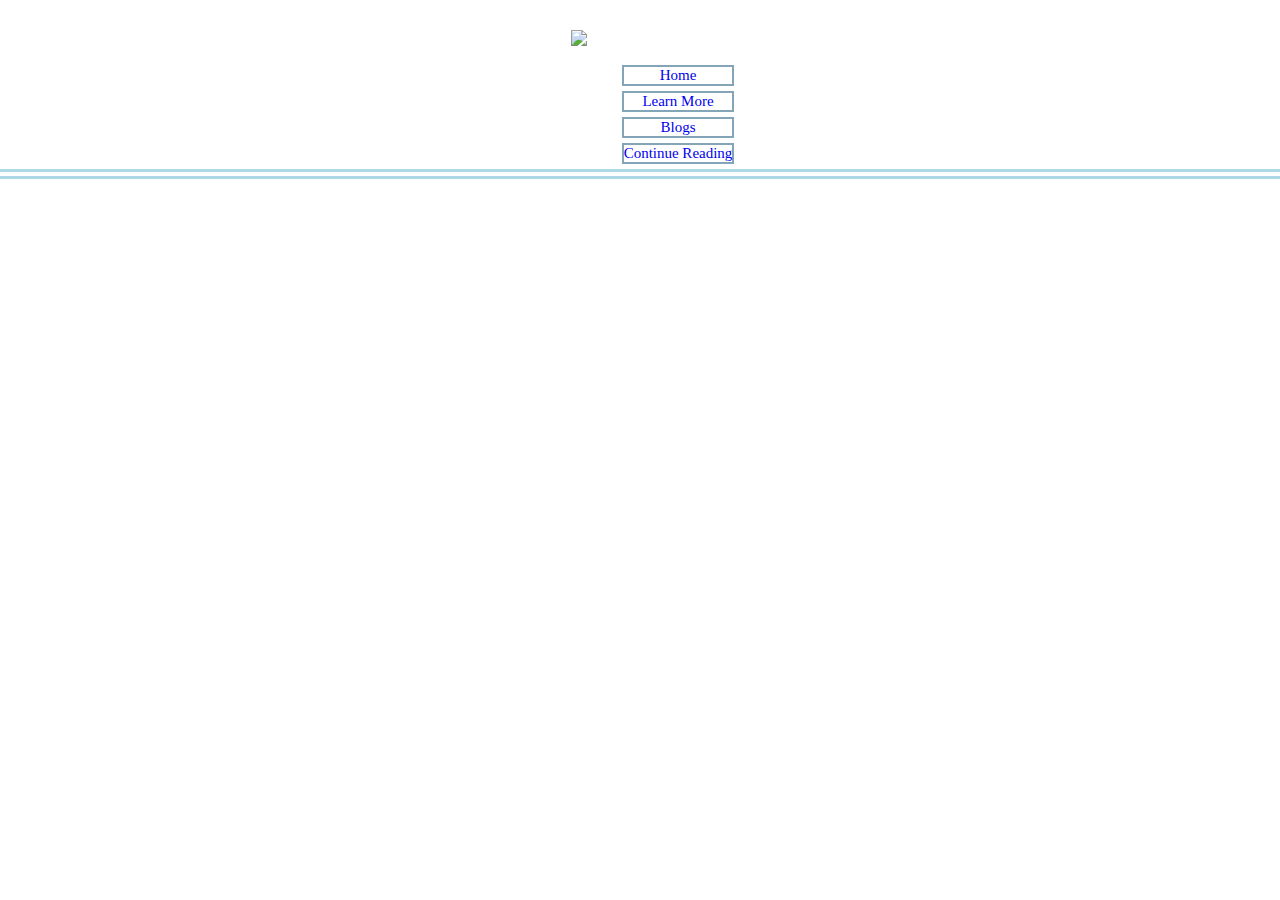
==== blog-post.html @ d0f2223a "git merge" ====
<!DOCTYPE html>
<html>
  <head>
    <title>Blog Post</title>
    <meta charset="utf-8" />
    <meta name="viewport" content="width=device-width, initial-scale=1, user-scalable=no" />
    <link rel="stylesheet" href="main.css" />
  </head>
  <body>
      <section id="header">
          <img class='logo' src="header.jpg" />
          <div id=drop-down>
            <div id='dorphome'>
              <a href='index.html'>
                Home
              </a>
            </div>
            <div id='dorplearnMore'>
              <a href='learn-more.html'>
                Learn More
              </a>
            </div>
            <div id='dorpBlog'>
              <a href='blog-post.html'>
                Blogs
              </a>
            </div>
            <div id='dorpcontinueRead'>
              <a href = 'continue-reading.html'>Continue Reading</a>
          </div>
          </div>
        </section>
  </body>
</html>
---- main.css ----
body{
    margin: 0px;
    padding: 0px;
}
p{
    font-size: 15px;

}
h1{
    margin-bottom: 10px;
}
h2{
    font-family: fantasy;
}
.lineBreak{
    border-bottom: #84A5b8 solid 1px;
}
.doubleBreak{
    border-bottom: #84A5b8 double 4px;
}
.logo{
    max-width: 350px;
    margin: 30px;
}

/*--------------------------------------------------------------*/
/* Main Container styles */


#mainContainer{
    display: grid;
    grid-template-columns: 20vw 20vw 20vw 20vw 20vw;
    grid-template-rows: auto;
    grid-template-areas: 
    ". header header header . "
    ". title title title ."
    "topImgHolder topImgHolder topImgHolder topImgHolder topImgHolder"
    "quoteBar quoteBar quoteBar quoteBar quoteBar"
    " . main main features . "
    "footer footer footer footer footer"
}


/*--------------------------------------------------------------*/
/* Header Styles */
#title{
    grid-area: title;
    display: flex;
    justify-content: center;
    align-items: center;
    font-size: 45px;
    margin-bottom: 13vh;
    font-family: fantasy
}

a{
    text-decoration: none;
}

div[id^="dorp"]{
    margin: 5px;
    font-size: 15px;
    border: solid 2px #84A5b8;
    text-decoration: none;
}

div[id^="dorp"]:hover{
    box-shadow: 2px 2px 2px black;
}
#drop-down{
    display: none;
}

#header:hover
#drop-down{
    display: inline-block;
    margin-top: 60px;
}


#header{
    margin-bottom: 2vh;
    border-bottom: double lightblue 10px;
    grid-area: header;
    font-family: fantasy;
    font-size: 50px;
    height: auto;
    text-align:center;
    display: flex;
    justify-content: center;
}


/*--------------------------------------------------------------*/
/* Top Images Styles */

#topImgHolder{
    grid-area: topImgHolder;
    height: auto;
    display: flex;
    justify-content: center;;
    margin-bottom: 13vh;
    
}
.firstImgs{
    border: 3px solid #84A5b8;
    max-width: 300px;
    max-height: 200px;
}
.caption{
    margin-top: 10px;
    text-align:  center;
    font-family: fantasy;
    font-size: 18px;
}

/*--------------------------------------------------------------*/
/* Quote Bar Styles */

#quoteBar{
    margin-bottom: 10vh;
    display: flex;
    height: 150px;
    grid-area: quoteBar;
    align-items: center;
    justify-content: center;
}

/*--------------------------------------------------------------*/
/* Main Articles Styles */

#main{
    padding: 5px;
    margin: 10px;
    grid-area: main;
    height: 100vh;
    overflow: scroll;   
}
.continueReading{
    font-size: 12px;
    margin-bottom: 15px;
    max-width: 100px;
    height: 20px;
    display: flex;
    align-items: center;
    justify-content: center;
    background-color: rgb(179, 218, 241); 
    box-shadow: 1px 1px 1px black;
}
.continueReading:hover{
    box-shadow: 2px 2px 2px
}
.articleImgs{
    max-width:35vw;
    height: auto;
    border: rgb(179, 218, 241) solid 2px;
    

}


/*--------------------------------------------------------------*/
/* Blog Post Styles */

#features{
    padding: 5px;
    margin: 10px;
    grid-area: features;
    height:100vh;
    overflow: scroll;
}
.date{
    margin-top: 15px;
    display: flex;
    background-color: rgb(66, 104, 124);
    align-items: center;
    justify-content: center;
    max-width: 75px;
    height: 25px;
    box-shadow: 1px 1px 1px black;
    border-radius: 5%;
    color: white;
}

.learnMore{
    font-size: 12px;
    margin-bottom: 15px;
    max-width: 80px;
    display: flex;
    align-items: center;
    justify-content: center;
    background-color: rgb(179, 218, 241); 
    box-shadow: 1px 1px 1px black;
    border-radius: 5%
}
.learnMore:hover{
    box-shadow: 2px 2px 2px
}

/*--------------------------------------------------------------*/
/* Footer Styles */

#footer{
    grid-area: footer;
    height:700px;
    display: flex;
    justify-content: flex-end;
    align-items: flex-end;
    background-image: url("footer.jpg");
    background-repeat: no-repeat;
    background-size: 100vw;
}

#form{
    margin-right: 150px;
    margin-bottom: 25px;
    color: white;
    position: relative;
}

#description{
    min-width: 250px;
    min-height: 150px;
    display: flex;
}
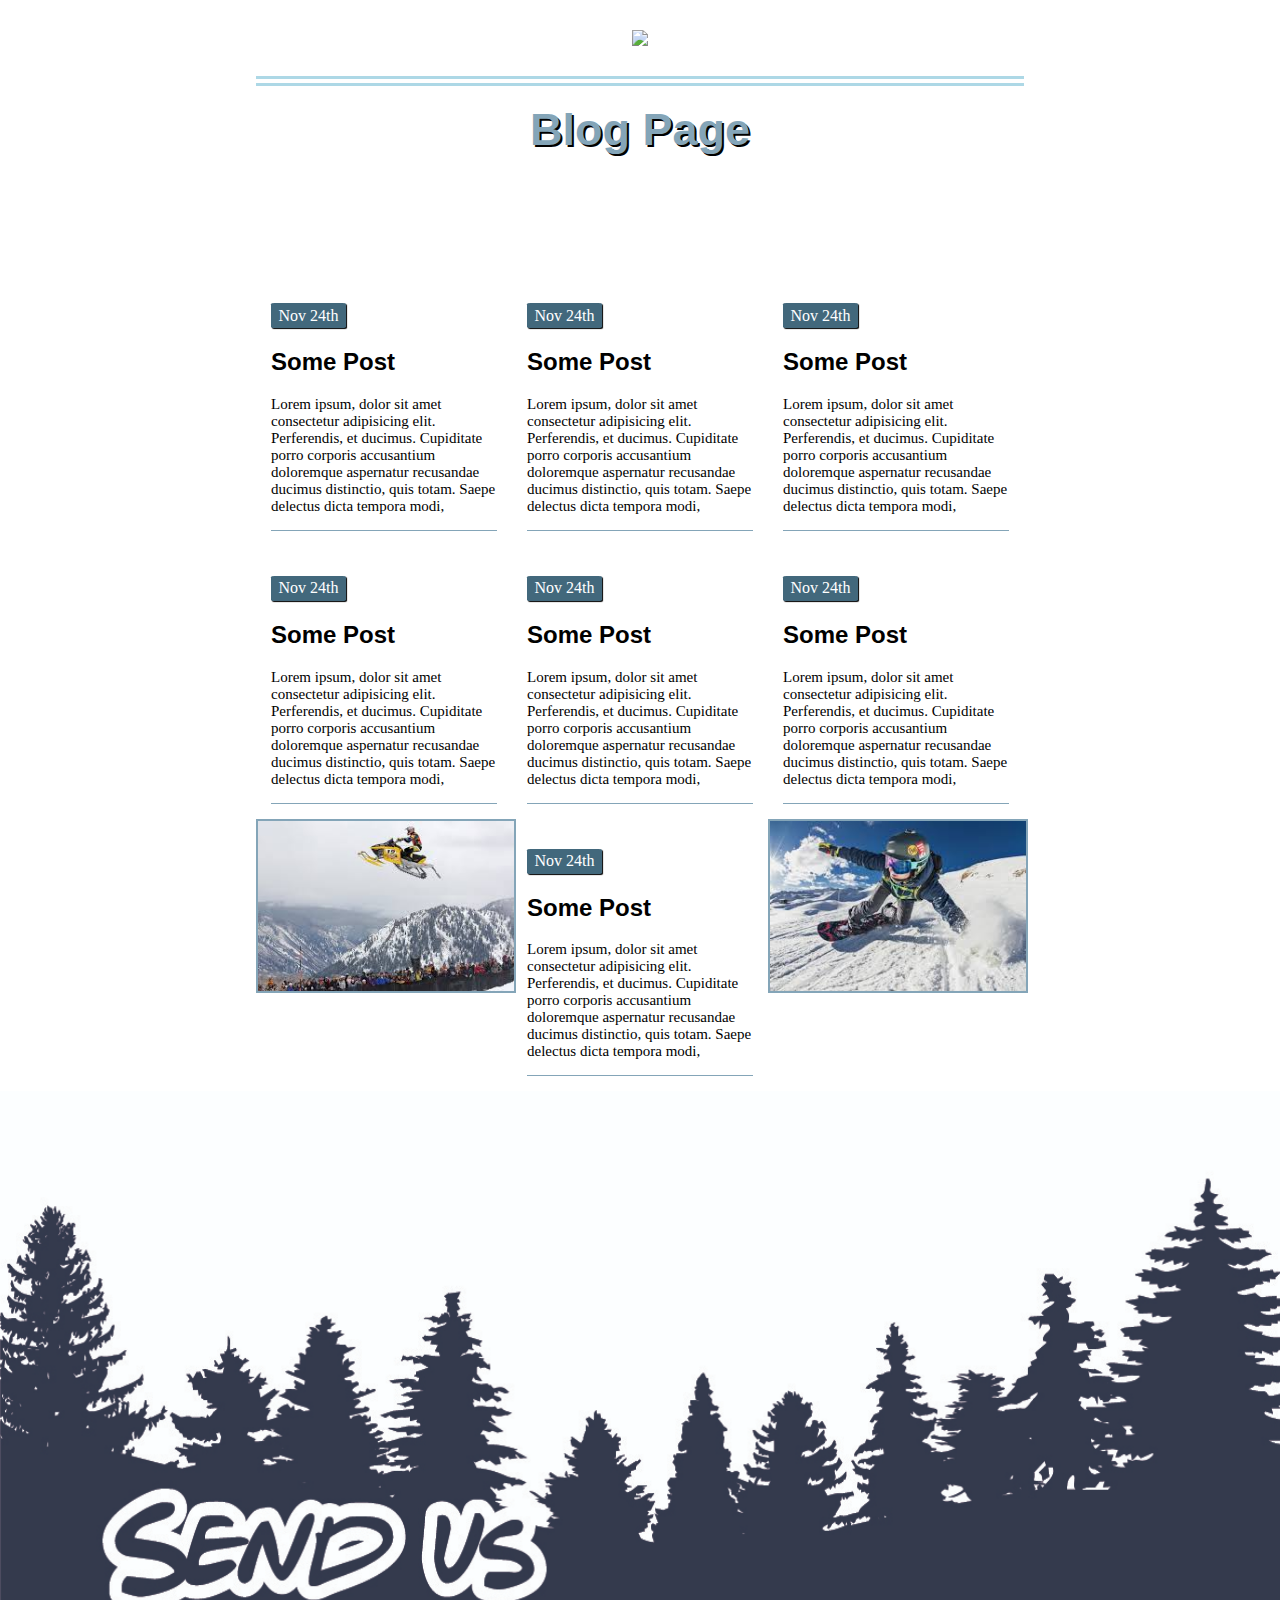
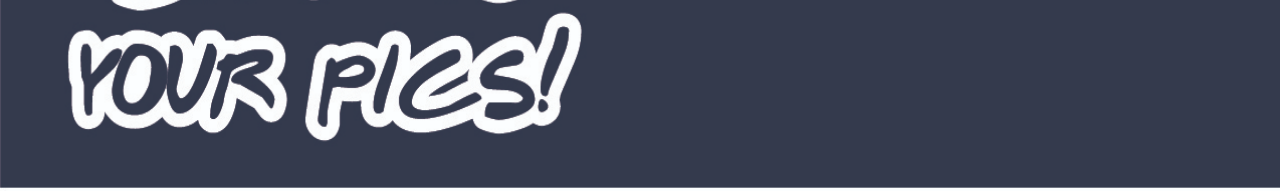
==== commit 2f9481f4: "Final commits to this branch" ====
--- a/blog-post.html
+++ b/blog-post.html
@@ -1,34 +1,104 @@
 <!DOCTYPE html>
 <html>
-  <head>
-    <title>Blog Post</title>
-    <meta charset="utf-8" />
-    <meta name="viewport" content="width=device-width, initial-scale=1, user-scalable=no" />
-    <link rel="stylesheet" href="main.css" />
-  </head>
-  <body>
-      <section id="header">
-          <img class='logo' src="header.jpg" />
-          <div id=drop-down>
-            <div id='dorphome'>
-              <a href='index.html'>
-                Home
-              </a>
-            </div>
-            <div id='dorplearnMore'>
-              <a href='learn-more.html'>
-                Learn More
-              </a>
-            </div>
-            <div id='dorpBlog'>
-              <a href='blog-post.html'>
-                Blogs
-              </a>
-            </div>
-            <div id='dorpcontinueRead'>
-              <a href = 'continue-reading.html'>Continue Reading</a>
-          </div>
-          </div>
-        </section>
-  </body>
-</html>
+
+<head>
+  <title>Blog Post</title>
+  <meta charset="utf-8" />
+  <meta name="viewport" content="width=device-width, initial-scale=1, user-scalable=no" />
+  <link rel="stylesheet" href="main.css" />
+</head>
+
+<body>
+  <section id=blogContainer>
+    <section id="header">
+      <img class='logo' src="header.jpg" />
+      <div id=drop-down>
+        <div id='dorphome'>
+          <a href='index.html'>
+            Home
+          </a>
+        </div>
+        <div id='dorplearnMore'>
+          <a href='learn-more.html'>
+            Learn More
+          </a>
+        </div>
+        <div id='dorpBlog'>
+          <a href='blog-post.html'>
+            Blogs
+          </a>
+        </div>
+        <div id='dorpcontinueRead'>
+          <a href='continue-reading.html'>Continue Reading</a>
+        </div>
+      </div>
+    </section>
+    <section id=title>
+      Blog Page
+    </section>
+    <post id='post1'>
+      <div class=date>Nov 24th</div>
+      <h2>Some Post</h2>
+      <p>Lorem ipsum, dolor sit amet consectetur adipisicing elit. Perferendis, et ducimus. Cupiditate porro corporis
+        accusantium doloremque aspernatur recusandae ducimus distinctio, quis totam. Saepe delectus dicta tempora modi,
+      </p>
+      <div class='lineBreak'></div>
+    </post>
+    <post id='post2'>
+      <div class=date>Nov 24th</div>
+      <h2>Some Post</h2>
+      <p>Lorem ipsum, dolor sit amet consectetur adipisicing elit. Perferendis, et ducimus. Cupiditate porro corporis
+        accusantium doloremque aspernatur recusandae ducimus distinctio, quis totam. Saepe delectus dicta tempora modi,
+      </p>
+      <div class='lineBreak'></div>
+    </post>
+    <post id='post3'>
+    <div class=date>Nov 24th</div>
+    <h2>Some Post</h2>
+    <p>Lorem ipsum, dolor sit amet consectetur adipisicing elit. Perferendis, et ducimus. Cupiditate porro corporis
+      accusantium doloremque aspernatur recusandae ducimus distinctio, quis totam. Saepe delectus dicta tempora modi,
+    </p>
+    <div class='lineBreak'></div>
+  </post>
+    <post id='post4'>
+    <div class=date>Nov 24th</div>
+    <h2>Some Post</h2>
+    <p>Lorem ipsum, dolor sit amet consectetur adipisicing elit. Perferendis, et ducimus. Cupiditate porro corporis
+      accusantium doloremque aspernatur recusandae ducimus distinctio, quis totam. Saepe delectus dicta tempora modi,
+    </p>
+    <div class='lineBreak'></div>
+  </post>
+    <post id='post5'>
+    <div class=date>Nov 24th</div>
+    <h2>Some Post</h2>
+    <p>Lorem ipsum, dolor sit amet consectetur adipisicing elit. Perferendis, et ducimus. Cupiditate porro corporis
+      accusantium doloremque aspernatur recusandae ducimus distinctio, quis totam. Saepe delectus dicta tempora modi,
+    </p>
+    <div class='lineBreak'></div>
+  </post>
+    <post id='post6'>
+    <div class=date>Nov 24th</div>
+    <h2>Some Post</h2>
+    <p>Lorem ipsum, dolor sit amet consectetur adipisicing elit. Perferendis, et ducimus. Cupiditate porro corporis
+      accusantium doloremque aspernatur recusandae ducimus distinctio, quis totam. Saepe delectus dicta tempora modi,
+    </p>
+    <div class='lineBreak'></div>
+  </post>
+    <post id='post7'>
+      <div class=date>Nov 24th</div>
+      <h2>Some Post</h2>
+      <p>Lorem ipsum, dolor sit amet consectetur adipisicing elit. Perferendis, et ducimus. Cupiditate porro corporis
+        accusantium doloremque aspernatur recusandae ducimus distinctio, quis totam. Saepe delectus dicta tempora modi,
+      </p>
+      <div class='lineBreak'></div>
+    </post>
+
+    <img id= bottomLeft src = "downloadmobile.jpeg"/>
+    <img id= bottomRight src = "downloadsnow.jpeg"/>
+    <section id="footer">
+      <img id="footerimg" src="Footer.jpg" />
+    </section>
+  </section>
+</body>
+
+</html>--- a/main.css
+++ b/main.css
@@ -10,7 +10,7 @@
     margin-bottom: 10px;
 }
 h2{
-    font-family: fantasy;
+    font-family: 'Segoe UI', Tahoma, Geneva, Verdana, sans-serif;;
 }
 .lineBreak{
     border-bottom: #84A5b8 solid 1px;
@@ -44,13 +44,16 @@
 /*--------------------------------------------------------------*/
 /* Header Styles */
 #title{
+    text-shadow: 2px 2px black;
     grid-area: title;
     display: flex;
     justify-content: center;
     align-items: center;
     font-size: 45px;
     margin-bottom: 13vh;
-    font-family: fantasy
+    font-family: 'Segoe UI', Tahoma, Geneva, Verdana, sans-serif;
+    font-weight: 800;
+    color: #84A5b8
 }
 
 a{
@@ -110,7 +113,7 @@
 .caption{
     margin-top: 10px;
     text-align:  center;
-    font-family: fantasy;
+    font-family:'Segoe UI', Tahoma, Geneva, Verdana, sans-serif;
     font-size: 18px;
 }
 
@@ -204,25 +207,100 @@
     grid-area: footer;
     height:700px;
     display: flex;
-    justify-content: flex-end;
-    align-items: flex-end;
-    background-image: url("footer.jpg");
-    background-repeat: no-repeat;
-    background-size: 100vw;
-}
-
-#form{
-    margin-right: 150px;
-    margin-bottom: 25px;
-    color: white;
-    position: relative;
-}
-
-#description{
-    min-width: 250px;
-    min-height: 150px;
-    display: flex;
-}
-
-
-
+    justify-content: center;
+    align-items: stretch;
+}
+
+#footerimg{
+    width: 100vw
+}
+
+
+/*--------------------------------------------------------*/
+/* Container for blog page styles */
+
+#blogContainer{
+display: grid;
+grid-gap: 0;
+grid-template-columns: 20vw 20vw 20vw 20vw 20vw;
+grid-template-rows: auto;
+grid-template-areas: 
+". header header header . "
+". title title title ."
+" . post1 post2 post3 . "
+" . post4 post5 post6 . "
+" . bottomLeft post7 bottomRight ."
+"footer footer footer footer footer"
+}
+
+#bottomLeft{
+    
+    border: solid 2px #84A5b8;
+    max-width: 20vw;
+    grid-area: bottomLeft;
+}
+#bottomRight{
+    
+    border: solid 2px #84A5b8;
+    max-width: 20vw;
+    grid-area: bottomRight;
+}
+
+#post1{
+    margin: 15px;
+    grid-area: post1;
+}
+#post2{
+    margin: 15px;
+    grid-area: post2
+}
+#post3{
+    margin: 15px;
+    grid-area: post3
+}
+#post4{
+    margin: 15px;
+    grid-area: post4
+}
+#post5{
+    margin: 15px;
+    grid-area: post5
+}
+#post6{
+    margin: 15px;
+    grid-area: post6
+}
+#post7{
+    margin: 15px;
+    grid-area: post7
+}
+
+
+/*--------------------------------------------------------*/
+/* Container for learn more page styles */
+
+#learnContainer{
+    display: grid;
+    grid-template-columns: 20vw 20vw 20vw 20vw 20vw;
+    grid-template-rows: auto;
+    grid-template-areas: 
+    ". header header header . "
+    ". title title title ."
+    " . main main features . "
+    "footer footer footer footer footer"
+    }
+
+
+/*--------------------------------------------------------*/
+/* Container for continue reading page styles */
+
+#continueReadingContainer{
+display: grid;
+grid-template-columns: 20vw 20vw 20vw 20vw 20vw;
+grid-template-rows: auto;
+grid-template-areas: 
+". header header header . "
+". title title title ."
+" . main main features . "
+"footer footer footer footer footer"
+}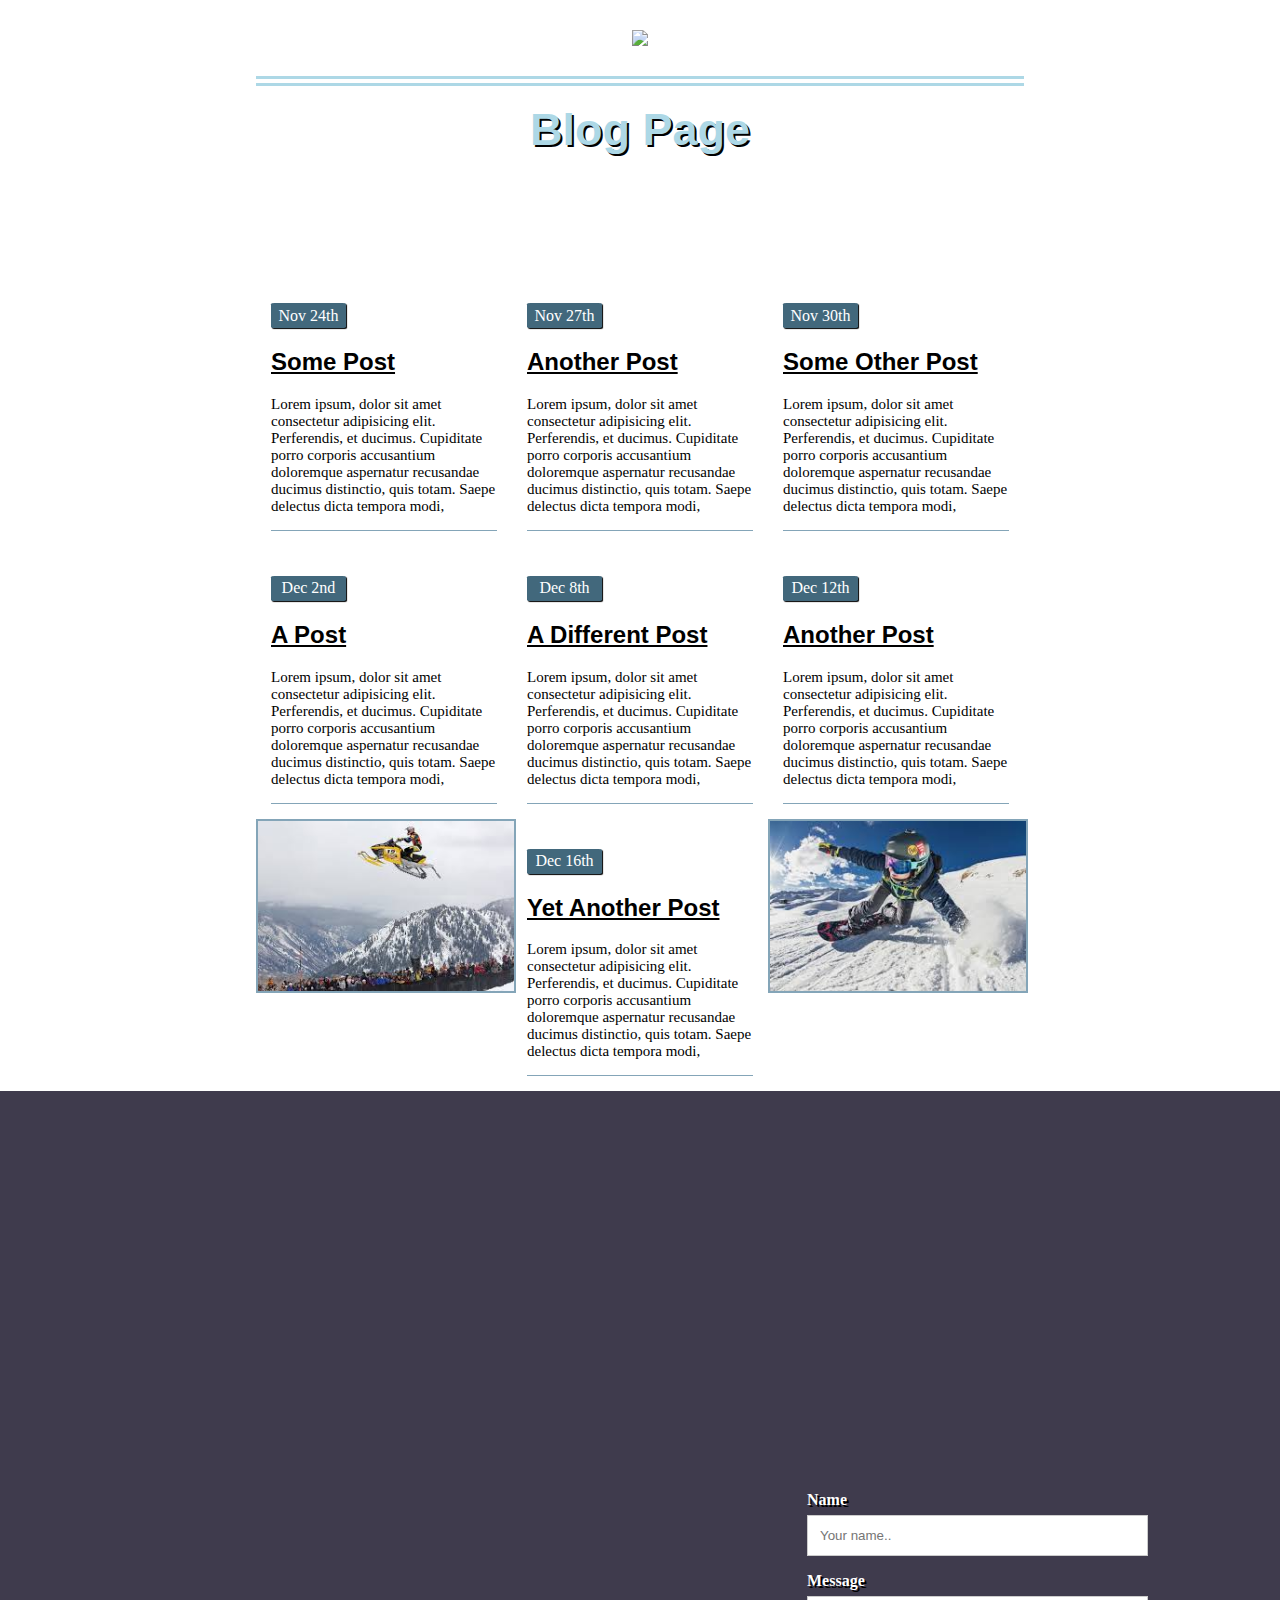
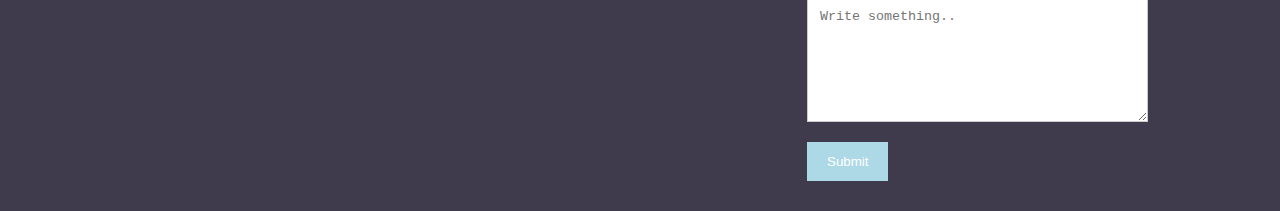
==== commit e9d2c400: "Final commit" ====
--- a/blog-post.html
+++ b/blog-post.html
@@ -45,59 +45,67 @@
       <div class='lineBreak'></div>
     </post>
     <post id='post2'>
-      <div class=date>Nov 24th</div>
-      <h2>Some Post</h2>
+      <div class=date>Nov 27th</div>
+      <h2>Another Post</h2>
       <p>Lorem ipsum, dolor sit amet consectetur adipisicing elit. Perferendis, et ducimus. Cupiditate porro corporis
         accusantium doloremque aspernatur recusandae ducimus distinctio, quis totam. Saepe delectus dicta tempora modi,
       </p>
       <div class='lineBreak'></div>
     </post>
     <post id='post3'>
-    <div class=date>Nov 24th</div>
-    <h2>Some Post</h2>
-    <p>Lorem ipsum, dolor sit amet consectetur adipisicing elit. Perferendis, et ducimus. Cupiditate porro corporis
-      accusantium doloremque aspernatur recusandae ducimus distinctio, quis totam. Saepe delectus dicta tempora modi,
-    </p>
-    <div class='lineBreak'></div>
-  </post>
+      <div class=date>Nov 30th</div>
+      <h2>Some Other Post</h2>
+      <p>Lorem ipsum, dolor sit amet consectetur adipisicing elit. Perferendis, et ducimus. Cupiditate porro corporis
+        accusantium doloremque aspernatur recusandae ducimus distinctio, quis totam. Saepe delectus dicta tempora modi,
+      </p>
+      <div class='lineBreak'></div>
+    </post>
     <post id='post4'>
-    <div class=date>Nov 24th</div>
-    <h2>Some Post</h2>
-    <p>Lorem ipsum, dolor sit amet consectetur adipisicing elit. Perferendis, et ducimus. Cupiditate porro corporis
-      accusantium doloremque aspernatur recusandae ducimus distinctio, quis totam. Saepe delectus dicta tempora modi,
-    </p>
-    <div class='lineBreak'></div>
-  </post>
+      <div class=date>Dec 2nd</div>
+      <h2>A Post</h2>
+      <p>Lorem ipsum, dolor sit amet consectetur adipisicing elit. Perferendis, et ducimus. Cupiditate porro corporis
+        accusantium doloremque aspernatur recusandae ducimus distinctio, quis totam. Saepe delectus dicta tempora modi,
+      </p>
+      <div class='lineBreak'></div>
+    </post>
     <post id='post5'>
-    <div class=date>Nov 24th</div>
-    <h2>Some Post</h2>
-    <p>Lorem ipsum, dolor sit amet consectetur adipisicing elit. Perferendis, et ducimus. Cupiditate porro corporis
-      accusantium doloremque aspernatur recusandae ducimus distinctio, quis totam. Saepe delectus dicta tempora modi,
-    </p>
-    <div class='lineBreak'></div>
-  </post>
+      <div class=date>Dec 8th</div>
+      <h2>A Different Post</h2>
+      <p>Lorem ipsum, dolor sit amet consectetur adipisicing elit. Perferendis, et ducimus. Cupiditate porro corporis
+        accusantium doloremque aspernatur recusandae ducimus distinctio, quis totam. Saepe delectus dicta tempora modi,
+      </p>
+      <div class='lineBreak'></div>
+    </post>
     <post id='post6'>
-    <div class=date>Nov 24th</div>
-    <h2>Some Post</h2>
-    <p>Lorem ipsum, dolor sit amet consectetur adipisicing elit. Perferendis, et ducimus. Cupiditate porro corporis
-      accusantium doloremque aspernatur recusandae ducimus distinctio, quis totam. Saepe delectus dicta tempora modi,
-    </p>
-    <div class='lineBreak'></div>
-  </post>
+      <div class=date>Dec 12th</div>
+      <h2>Another Post</h2>
+      <p>Lorem ipsum, dolor sit amet consectetur adipisicing elit. Perferendis, et ducimus. Cupiditate porro corporis
+        accusantium doloremque aspernatur recusandae ducimus distinctio, quis totam. Saepe delectus dicta tempora modi,
+      </p>
+      <div class='lineBreak'></div>
+    </post>
     <post id='post7'>
-      <div class=date>Nov 24th</div>
-      <h2>Some Post</h2>
+      <div class=date>Dec 16th</div>
+      <h2>Yet Another Post</h2>
       <p>Lorem ipsum, dolor sit amet consectetur adipisicing elit. Perferendis, et ducimus. Cupiditate porro corporis
         accusantium doloremque aspernatur recusandae ducimus distinctio, quis totam. Saepe delectus dicta tempora modi,
       </p>
       <div class='lineBreak'></div>
     </post>
 
-    <img id= bottomLeft src = "downloadmobile.jpeg"/>
-    <img id= bottomRight src = "downloadsnow.jpeg"/>
-    <section id="footer">
-      <img id="footerimg" src="Footer.jpg" />
-    </section>
+    <img id=bottomLeft src="downloadmobile.jpeg" />
+    <img id=bottomRight src="downloadsnow.jpeg" />
+    <div id='footer' style="background-image: url('footer.jpg')">
+        <div class="column">
+          <form action="/action_page.php">
+            <label for="fname">Name</label>
+            <input type="text" id="fname" name="firstname" placeholder="Your name..">
+            <label for="subject">Message</label>
+            <textarea id="subject" name="subject" placeholder="Write something.." style="height:100px"></textarea>
+            <input type="submit" value="Submit">
+          </form>
+      </div>
+    </div>
   </section>
 </body>
 
--- a/main.css
+++ b/main.css
@@ -1,4 +1,5 @@
 body{
+    height:100vh;
     margin: 0px;
     padding: 0px;
 }
@@ -8,9 +9,17 @@
 }
 h1{
     margin-bottom: 10px;
+    font-family: 'Segoe UI', Tahoma, Geneva, Verdana, sans-serif;
+    font-weight: bolder;
 }
 h2{
+    text-decoration-line: underline;
     font-family: 'Segoe UI', Tahoma, Geneva, Verdana, sans-serif;;
+}
+h3{
+    font-family: cursive;
+    font-size: 50px;
+    color: lightblue
 }
 .lineBreak{
     border-bottom: #84A5b8 solid 1px;
@@ -22,12 +31,25 @@
     max-width: 350px;
     margin: 30px;
 }
+.enter{
+    max-width: 750px;
+}
+.enter:hover{
+    max-width:1000px;
+}
+
+#enterbutton{
+    display: flex;
+    justify-content: center;
+    margin-top: 100px;
+}
 
 /*--------------------------------------------------------------*/
 /* Main Container styles */
 
 
 #mainContainer{
+    max-height: 100vh;
     display: grid;
     grid-template-columns: 20vw 20vw 20vw 20vw 20vw;
     grid-template-rows: auto;
@@ -52,8 +74,8 @@
     font-size: 45px;
     margin-bottom: 13vh;
     font-family: 'Segoe UI', Tahoma, Geneva, Verdana, sans-serif;
-    font-weight: 800;
-    color: #84A5b8
+    font-weight: 900;
+    color: lightblue
 }
 
 a{
@@ -106,7 +128,8 @@
     
 }
 .firstImgs{
-    border: 3px solid #84A5b8;
+    box-shadow: 2px 2px 2px;
+    border: 10px double lightblue;
     max-width: 300px;
     max-height: 200px;
 }
@@ -114,7 +137,9 @@
     margin-top: 10px;
     text-align:  center;
     font-family:'Segoe UI', Tahoma, Geneva, Verdana, sans-serif;
+    font-style: italic;
     font-size: 18px;
+
 }
 
 /*--------------------------------------------------------------*/
@@ -205,15 +230,56 @@
 
 #footer{
     grid-area: footer;
-    height:700px;
-    display: flex;
-    justify-content: center;
-    align-items: stretch;
-}
-
-#footerimg{
-    width: 100vw
-}
+    height: 700px;
+    display: flex;
+    align-content: flex-end;
+    justify-content: flex-end;
+    background-repeat: no-repeat;
+    background-size: 100vw;
+    background-color: rgb(63, 59, 77);
+    color: white;
+    padding: 10px;
+    display: flex;
+    align-items: flex-end;
+    justify-content: flex-end;
+}
+
+  /* Style inputs */
+  input[type=text], select, textarea {
+    width: 100%;
+    padding: 12px;
+    border: 1px solid #ccc;
+    margin-top: 6px;
+    margin-bottom: 16px;
+    margin-right: 20px;
+    resize: vertical;
+  }
+  input[type=submit] {
+    background-color: lightblue;
+    color: white;
+    padding: 12px 20px;
+    border: none;
+    cursor: pointer;
+  }
+  
+  input[type=submit]:hover {
+    background-color:rgb(124, 198, 223);
+  }
+  
+  /* Style the container/contact section */
+  
+  
+  /* Create two columns that float next to eachother */
+  .column {
+    font-weight: bold;
+    text-shadow: 2px 2px black;
+    float: left;
+    width: 25%;
+    margin-right: 10vw;
+    margin-top: 5vh;
+    padding: 20px;
+  }
+
 
 
 /*--------------------------------------------------------*/
@@ -301,6 +367,23 @@
 grid-template-areas: 
 ". header header header . "
 ". title title title ."
-" . main main features . "
+" . articles articles articles . "
 "footer footer footer footer footer"
-}+}
+
+.articleImage{
+    border: #84A5b8 solid 3px;;
+    max-width: 400px;
+    float: left;
+    margin: 10px;
+    
+}
+#articles{
+    height: 100vh;
+    overflow: scroll; 
+    grid-area: articles;
+    
+}
+#articleOne{
+    float:left;
+}
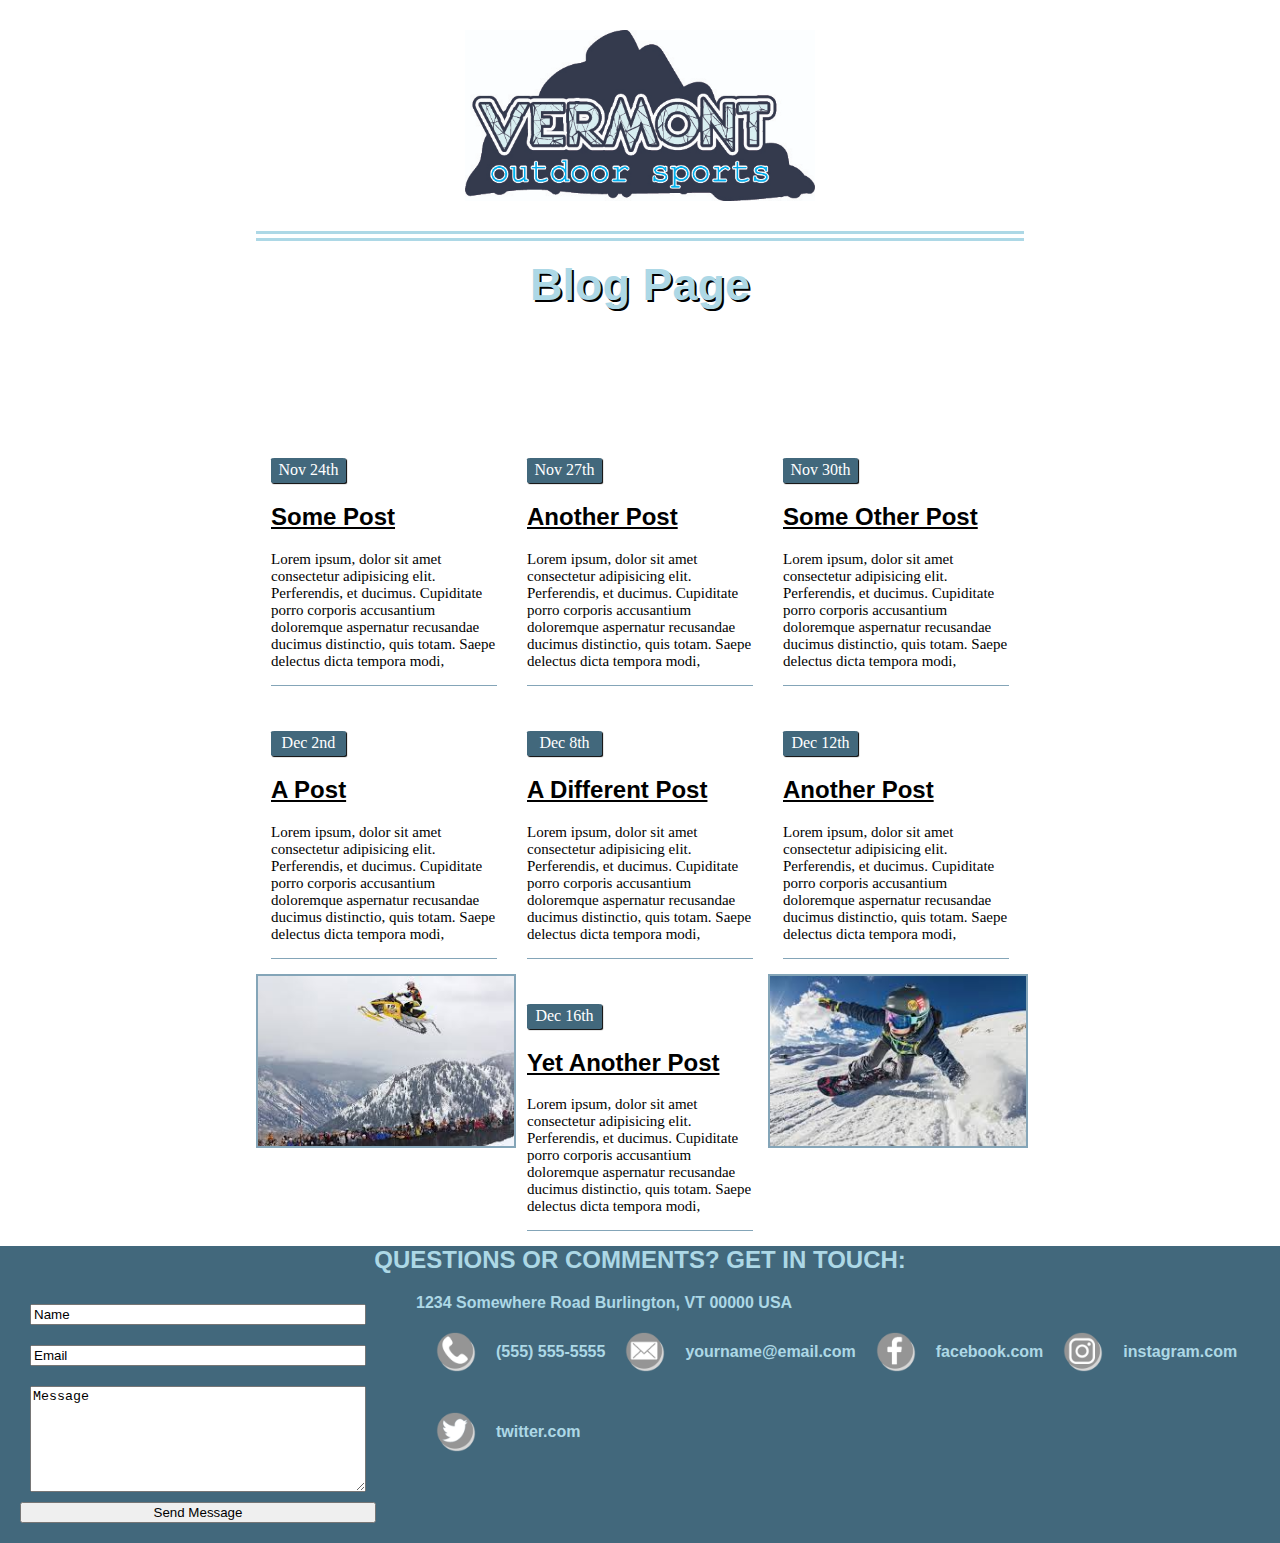
==== commit 3cb52ad3: "organized files, got rid of side scroll, replaced footer" ====
--- a/blog-post.html
+++ b/blog-post.html
@@ -5,13 +5,17 @@
   <title>Blog Post</title>
   <meta charset="utf-8" />
   <meta name="viewport" content="width=device-width, initial-scale=1, user-scalable=no" />
-  <link rel="stylesheet" href="main.css" />
+  <link rel="stylesheet" href="/Public/CSS/main.css" />
 </head>
 
 <body>
   <section id=blogContainer>
+
+    <!------------------------------------------------------------------------------------------------->
+    <!--Header HTMl-->
+
     <section id="header">
-      <img class='logo' src="header.jpg" />
+      <img class='logo' src="/Public/Images/Header.jpg" />
       <div id=drop-down>
         <div id='dorphome'>
           <a href='index.html'>
@@ -33,9 +37,17 @@
         </div>
       </div>
     </section>
+
+    <!------------------------------------------------------------------------------------------------->
+    <!--Title HTML-->
+
     <section id=title>
       Blog Page
     </section>
+
+    <!------------------------------------------------------------------------------------------------->
+    <!--Posts HTML-->
+
     <post id='post1'>
       <div class=date>Nov 24th</div>
       <h2>Some Post</h2>
@@ -93,19 +105,53 @@
       <div class='lineBreak'></div>
     </post>
 
-    <img id=bottomLeft src="downloadmobile.jpeg" />
-    <img id=bottomRight src="downloadsnow.jpeg" />
-    <div id='footer' style="background-image: url('footer.jpg')">
-        <div class="column">
-          <form action="/action_page.php">
-            <label for="fname">Name</label>
-            <input type="text" id="fname" name="firstname" placeholder="Your name..">
-            <label for="subject">Message</label>
-            <textarea id="subject" name="subject" placeholder="Write something.." style="height:100px"></textarea>
-            <input type="submit" value="Submit">
-          </form>
+    <!------------------------------------------------------------------------------------------------->
+    <!--Images In posts-->
+
+    <img id=bottomLeft src="/Public/Images/downloadmobile.jpeg" />
+    <img id=bottomRight src="/Public/Images/downloadsnow.jpeg" />
+
+    <!------------------------------------------------------------------------------------------------->
+    <!--Footer HTML-->
+
+    <section id="footer">
+      <div>QUESTIONS OR COMMENTS? GET IN TOUCH:</div>
+      <div id="contact">
+        <form id="contact-form">
+          <input type="text" value="Name" />
+          <input type="text" value="Email" />
+          <textarea id="message" type="text">Message</textarea>
+          <button id="submit-button">Send Message</button>
+        </form>
+        <div id="contact-info">
+          <div class="contact-item">
+            <div>1234 Somewhere Road Burlington, VT 00000 USA</div>
+          </div>
+          <div id="links">
+          <div class="contact-item">
+            <img class="contact-icons" src="Public/Images/footerlink-phone.png" />
+            <div>(555) 555-5555</div>
+          </div>
+          <div class="contact-item">
+            <img class="contact-icons" src="Public/Images/footerlink-email.png" />
+            <div>yourname@email.com</div>
+          </div>
+          <div class="contact-item">
+            <img class="contact-icons" src="Public/Images/footerlink-facebook.png" />
+            <div>facebook.com</div>
+          </div>
+          <div class="contact-item">
+            <img class="contact-icons" src="Public/Images/footerlink-instagram.png" />
+            <div>instagram.com</div>
+          </div>
+          <div class="contact-item">
+            <img class="contact-icons" src="Public/Images/footerlink-twitter.png" />
+            twitter.com
+          </div>
+        </div>
+        </div>
       </div>
-    </div>
+    </section>
   </section>
 </body>
 
--- a/Public/CSS/main.css
+++ b/Public/CSS/main.css
@@ -0,0 +1,433 @@
+body{
+    height:100vh;
+    margin: 0px;
+    padding: 0px;
+}
+p{
+    font-size: 15px;
+}
+
+h1{
+    margin-bottom: 10px;
+    font-family: 'Segoe UI', Tahoma, Geneva, Verdana, sans-serif;
+    font-weight: bolder;
+}
+
+h2{
+    text-decoration-line: underline;
+    font-family: 'Segoe UI', Tahoma, Geneva, Verdana, sans-serif;;
+}
+
+h3{
+    font-family: cursive;
+    font-size: 50px;
+    color: lightblue
+}
+
+.lineBreak{
+    border-bottom: #84A5b8 solid 1px;
+}
+
+.doubleBreak{
+    border-bottom: #84A5b8 double 4px;
+}
+
+.logo{
+    max-width: 350px;
+    margin: 30px;
+    z-index: 1;
+}
+
+.enter{
+    max-width: 750px;
+}
+
+.enter:hover{
+    max-width:1000px;
+}
+
+#enterbutton{
+    display: flex;
+    justify-content: center;
+    margin-top: 100px;
+}
+/*--------------------------------------------------------------*/
+/*--------------------------------------------------------------*/
+/* Main Container styles */
+
+#mainContainer{
+    max-height: 100vh;
+    width: 100%;
+    display: grid;
+    grid-template-columns: auto;
+    grid-template-rows: auto;
+    grid-template-areas: 
+    ". header header header . "
+    ". title title title ."
+    "topImgHolder topImgHolder topImgHolder topImgHolder topImgHolder"
+    "quoteBar quoteBar quoteBar quoteBar quoteBar"
+    " . main main features . "
+    "footer footer footer footer footer"
+}
+
+/*--------------------------------------------------------------*/
+/* Header Styles */
+
+#title{
+    text-shadow: 2px 2px black;
+    grid-area: title;
+    display: flex;
+    justify-content: center;
+    align-items: center;
+    font-size: 45px;
+    margin-bottom: 13vh;
+    font-family: 'Segoe UI', Tahoma, Geneva, Verdana, sans-serif;
+    font-weight: 900;
+    color: lightblue;  
+}
+
+a{
+    text-decoration: none;
+}
+
+div[id^="dorp"]{
+    margin: 5px;
+    font-size: 15px;
+    border: solid 2px #84A5b8;
+    text-decoration: none;
+}
+
+div[id^="dorp"]:hover{
+    box-shadow: 2px 2px 2px black;
+}
+
+#drop-down{
+    margin-top: 60px;
+    position: absolute; 
+}
+
+#header:hover
+#drop-down{
+    display: inline-block;
+    animation: slide 1.5s;
+    animation-fill-mode: forwards;
+    margin-top: 60px;
+}
+
+/*-------------------------------------------------------*/
+/* For The Menu bar slide animation*/
+
+@-webkit-keyframes slide {
+    0%{ right: 50vw}
+    100% { right: 27vw; }
+}
+
+@keyframes slide {
+    0%{ right: 50vw}
+    100% { right: 27vw; }
+}
+
+#header{
+    margin-bottom: 2vh;
+    border-bottom: double lightblue 10px;
+    grid-area: header;
+    font-family: fantasy;
+    font-size: 50px;
+    height: auto;
+    text-align:center;
+    display: flex;
+    justify-content: center;
+}
+
+
+/*--------------------------------------------------------------*/
+/* Top Images Styles */
+
+#topImgHolder{
+    grid-area: topImgHolder;
+    height: auto;
+    display: flex;
+    justify-content: center;;
+    margin-bottom: 13vh;
+    
+}
+.firstImgs{
+    box-shadow: 2px 2px 2px;
+    border: 10px double lightblue;
+    max-width: 300px;
+    max-height: 200px;
+}
+.caption{
+    margin-top: 10px;
+    text-align:  center;
+    font-family:'Segoe UI', Tahoma, Geneva, Verdana, sans-serif;
+    font-style: italic;
+    font-size: 18px;
+}
+
+/*--------------------------------------------------------------*/
+/* Quote Bar Styles */
+
+#quoteBar{
+    background-image: url('1234.jpg');
+    margin-bottom: 10vh;
+    display: flex;
+    height: 150px;
+    grid-area: quoteBar;
+    align-items: center;
+    justify-content: center;
+}
+
+/*--------------------------------------------------------------*/
+/* Main Articles Styles */
+
+#main{
+    padding: 5px;
+    margin: 10px;
+    grid-area: main;
+    height: 100vh;
+    overflow: scroll;   
+}
+.continueReading{
+    font-size: 12px;
+    margin-bottom: 15px;
+    max-width: 100px;
+    height: 20px;
+    display: flex;
+    align-items: center;
+    justify-content: center;
+    background-color:rgb(112, 138, 153);  
+    box-shadow: 1px 1px 1px black;
+    color: white;
+}
+.continueReading:hover{
+    box-shadow: 2px 2px 2px black
+}
+.articleImgs{
+    max-width:35vw;
+    height: auto;
+    border: rgb(179, 218, 241) solid 2px;
+}
+.LearnMore{
+    font-size: 12px;
+    margin-bottom: 15px;
+    max-width: 100px;
+    height: 20px;
+    display: flex;
+    align-items: center;
+    justify-content: center;
+    background-color: rgb(112, 138, 153); 
+    box-shadow: 1px 1px 1px black;
+    color: white;
+}
+.LearnMore:hover{
+    box-shadow: 2px 2px 2px black;
+}
+
+
+/*--------------------------------------------------------------*/
+/* Blog Post Styles */
+a{color: inherit;}
+#features{
+    padding: 5px;
+    margin: 10px;
+    grid-area: features;
+    height:100vh;
+    overflow: scroll;
+}
+.date{
+    margin-top: 15px;
+    display: flex;
+    background-color: rgb(66, 104, 124);
+    align-items: center;
+    justify-content: center;
+    max-width: 75px;
+    height: 25px;
+    box-shadow: 1px 1px 1px black;
+    border-radius: 5%;
+    color: white;
+    
+}
+.date:hover{
+    background-color: rgb(47, 75, 90);
+    box-shadow: 2px 2px 2px black;
+}
+
+
+
+/*--------------------------------------------------------------*/
+/* Footer Styles */
+
+#footer {
+    grid-area: footer;
+    background-color: rgb(66, 104, 124);
+    display: flex;
+    flex-direction: column;
+    justify-items: center;
+    text-align: center;
+    font-family: 'Segoe UI', Tahoma, Geneva, Verdana, sans-serif;
+    font-weight: 900;
+    color: lightblue;  
+    font-size: 1.5rem;;
+}
+
+#contact {
+    display: flex;
+    flex-direction: row;
+}
+
+#contact-form {
+    display: flex;
+    flex-direction: column;
+    margin: 20px;
+}
+
+input {
+    margin: 10px
+}
+
+#message {
+    width: 330px;
+    height: 100px;
+    margin: 10px;
+}
+
+#submit-button {
+    width: auto;
+    font-family: 'Segoe UI', Tahoma, Geneva, Verdana, sans-serif;
+}
+
+#contact-info {
+    font-size: 1rem;
+    margin: 20px;
+    display: flex;
+    flex-direction: column;
+    justify-items: center;
+}
+
+#links {
+    display: flex;
+    flex-direction: row;
+    flex-wrap: wrap;
+    align-items: center;
+    font-size: 1rem;
+}
+
+.contact-icons {
+    width: 40px;
+    margin: 20px;
+}
+
+.contact-item {
+    display: flex;
+    align-items: center;
+    
+}
+
+/*--------------------------------------------------------*/
+/* Container for blog page styles */
+
+#blogContainer{
+    display: grid;
+    grid-gap: 0;
+    grid-template-columns: 20vw 20vw 20vw 20vw 20vw;
+    grid-template-rows: auto;
+    grid-template-areas: 
+    ". header header header . "
+    ". title title title ."
+    " . post1 post2 post3 . "
+    " . post4 post5 post6 . "
+    " . bottomLeft post7 bottomRight ."
+    "footer footer footer footer footer"
+}
+
+#bottomLeft{
+    
+    border: solid 2px #84A5b8;
+    max-width: 20vw;
+    grid-area: bottomLeft;
+}
+#bottomRight{
+    
+    border: solid 2px #84A5b8;
+    max-width: 20vw;
+    grid-area: bottomRight;
+}
+
+#post1{
+    margin: 15px;
+    grid-area: post1;
+}
+#post2{
+    margin: 15px;
+    grid-area: post2
+}
+#post3{
+    margin: 15px;
+    grid-area: post3
+}
+#post4{
+    margin: 15px;
+    grid-area: post4
+}
+#post5{
+    margin: 15px;
+    grid-area: post5
+}
+#post6{
+    margin: 15px;
+    grid-area: post6
+}
+#post7{
+    margin: 15px;
+    grid-area: post7
+}
+
+
+/*--------------------------------------------------------*/
+/* Container for learn more page styles */
+
+#learnContainer{
+    display: grid;
+    grid-template-columns: 20vw 20vw 20vw 20vw 20vw;
+    grid-template-rows: auto;
+    grid-template-areas: 
+    ". header header header . "
+    ". title title title ."
+    " . main features features  . "
+    "footer footer footer footer footer"
+    }
+#learnMImgs{
+    max-width: 200px;
+    max-height: 200px;
+}
+/*--------------------------------------------------------*/
+/* Container for continue reading page styles */
+
+#continueReadingContainer{
+    display: grid;
+    grid-template-columns: 20vw 20vw 20vw 20vw 20vw;
+    grid-template-rows: auto;
+    grid-template-areas: 
+    ". header header header . "
+    ". title title title ."
+    " . articles articles articles . "
+    "footer footer footer footer footer"
+}
+
+.articleImage{
+    border: #84A5b8 solid 3px;;
+    max-width: 400px;
+    float: left;
+    margin: 10px; 
+}
+
+#articles{
+    height: 100vh;
+    overflow: scroll; 
+    grid-area: articles;  
+}
+
+#articleOne{
+    float:left;
+}
